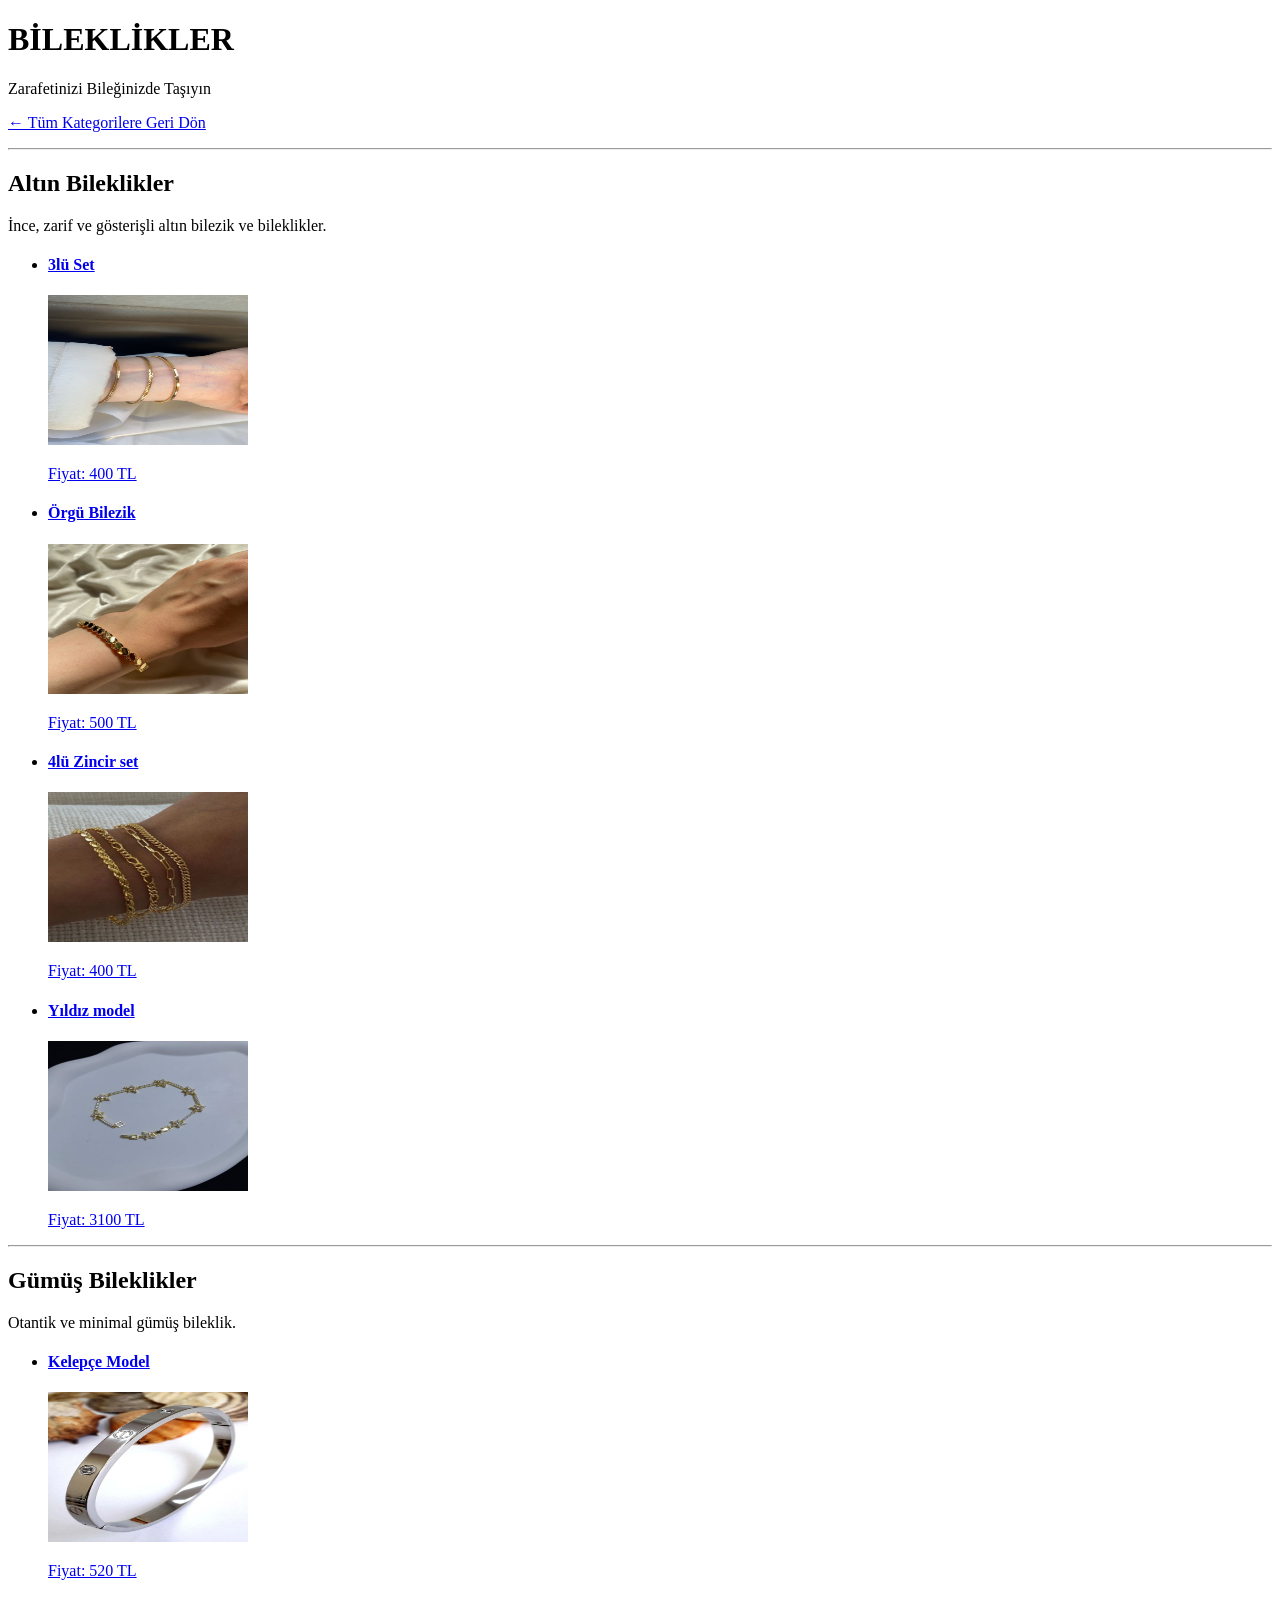
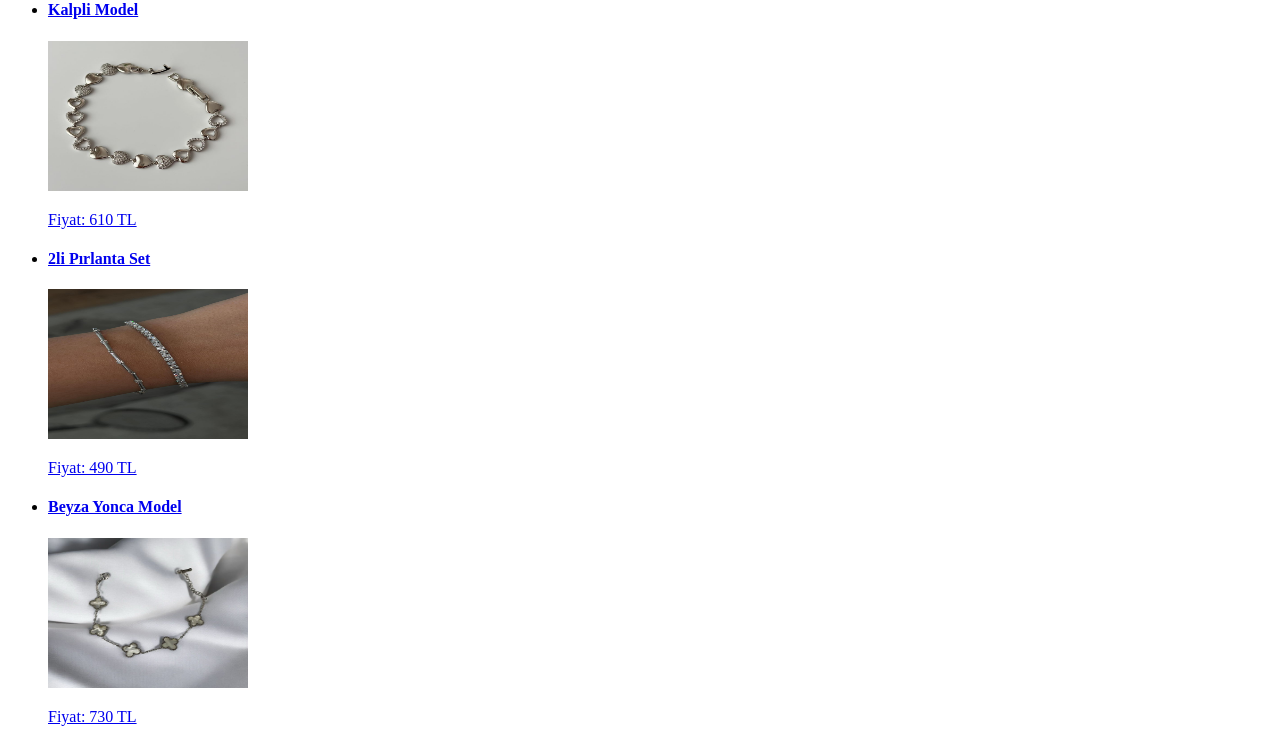
==== web projesi/bileklikler.html @ 4acbd30f "Add files via upload" ====
<!DOCTYPE html>
<html>
<head>
<meta charset="UTF-8">
<meta name="viewport" content="width=device-width,inital-scale=1.0">
<title>Takının Adresi&#127775;</title>
</head>


<body>

    <h1>BİLEKLİKLER</h1>
    <p>Zarafetinizi Bileğinizde Taşıyın</p>

    <p><a href="index.html">← Tüm Kategorilere Geri Dön</a></p>

    <hr>

    <h2>Altın Bileklikler</h2>
    <p>İnce, zarif ve gösterişli altın bilezik ve bileklikler.</p>

    <ul>

        <li>
            <a href="bileklik1_detay.html">
                <h4>3lü Set</h4>
                <img src="resimler/bileklik1.jpg" alt="bileklik1" width="200" height="150">
                <p>Fiyat: 400 TL</p>
            </a>
        </li>

        <li>
            <a href="bileklik2_detay.html">
                <h4>Örgü Bilezik</h4>
                <img src="resimler/bileklik2.jpg" alt="bileklik2" width="200" height="150">
                <p>Fiyat: 500 TL</p>
            </a>
        </li>

        <li>
            <a href="bileklik3_detay.html">
                <h4>4lü Zincir set</h4>
                <img src="resimler/bileklik3.jpg" alt=" Bileklik3" width="200" height="150">
                <p>Fiyat: 400 TL</p>
            </a>
        </li>

        <li>
            <a href="bileklik4_detay.html">
                <h4>Yıldız model</h4>
                <img src="resimler/bileklik4.jpg" alt="bileklik4" width="200" height="150">
                <p>Fiyat: 3100 TL</p>
            </a>
        </li>
    </ul>

    <hr>

    <h2>Gümüş Bileklikler</h2>
    <p>Otantik ve minimal gümüş bileklik.</p>

    <ul>

        <li>
            <a href="gümüş_bileklik1_detay.html">
                <h4>Kelepçe Model</h4>
                <img src="resimler/gümüşbileklik1.jpg" alt="gümüşbileklik1" width="200" height="150">
                <p>Fiyat: 520 TL</p>
            </a>
        </li>

        <li>
            <a href="gümüş_bileklik2_detay.html">
                <h4>Kalpli Model</h4>
                <img src="resimler/gümüşbileklik2.jpg" alt="gümüşbileklik2" width="200" height="150">
                <p>Fiyat: 610 TL</p>
            </a>
        </li>

        <li>
            <a href="gümüş_bileklik3_detay.html">
                <h4>2li Pırlanta Set</h4>
                <img src="resimler/gümüşbileklik3.jpg" alt="gümüşbileklik3" width="200" height="150">
                <p>Fiyat: 490 TL</p>
            </a>
        </li>

        <li>
            <a href="gümüş_bileklik4_detay.html">
                <h4>Beyza Yonca Model </h4>
                <img src="resimler/gümüşbileklik4.jpg" alt="gümüşbileklik4" width="200" height="150">
                <p>Fiyat: 730 TL</p>
            </a>
        </li>
    </ul>

</body>
</html>
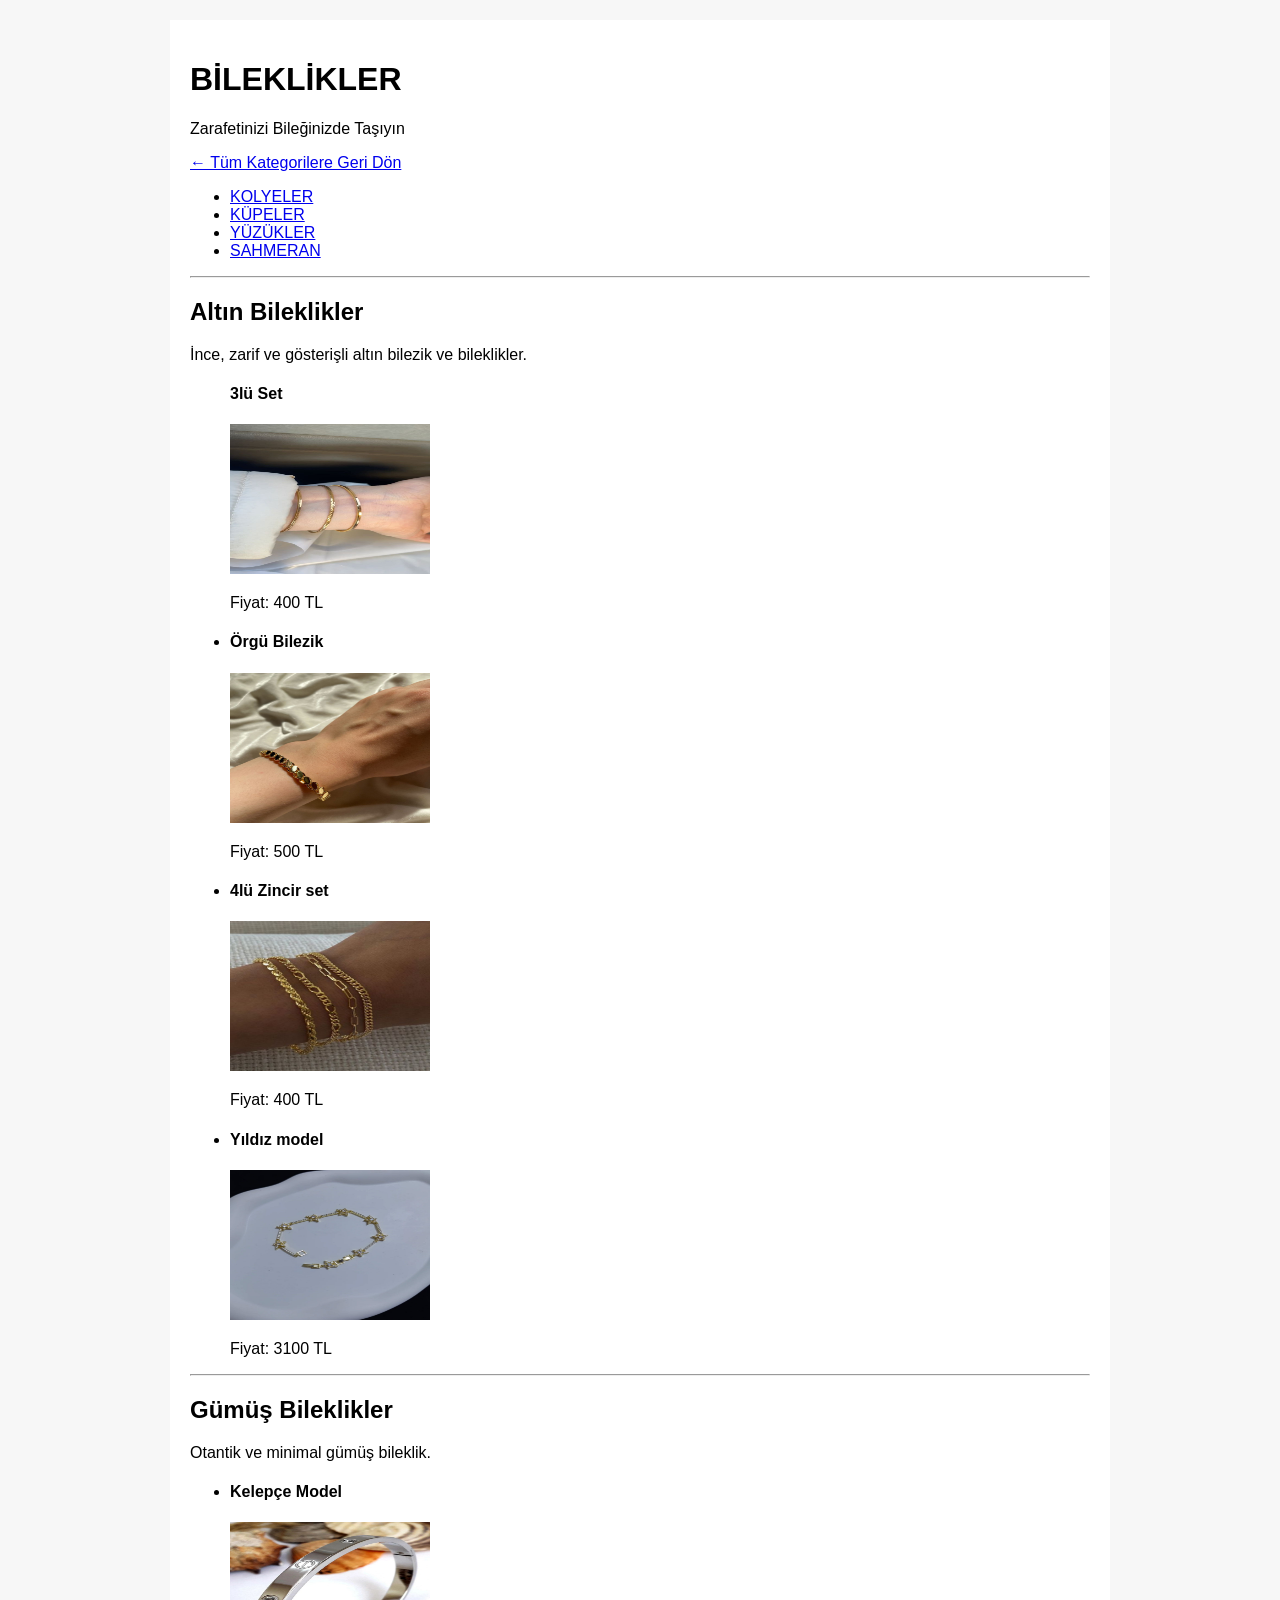
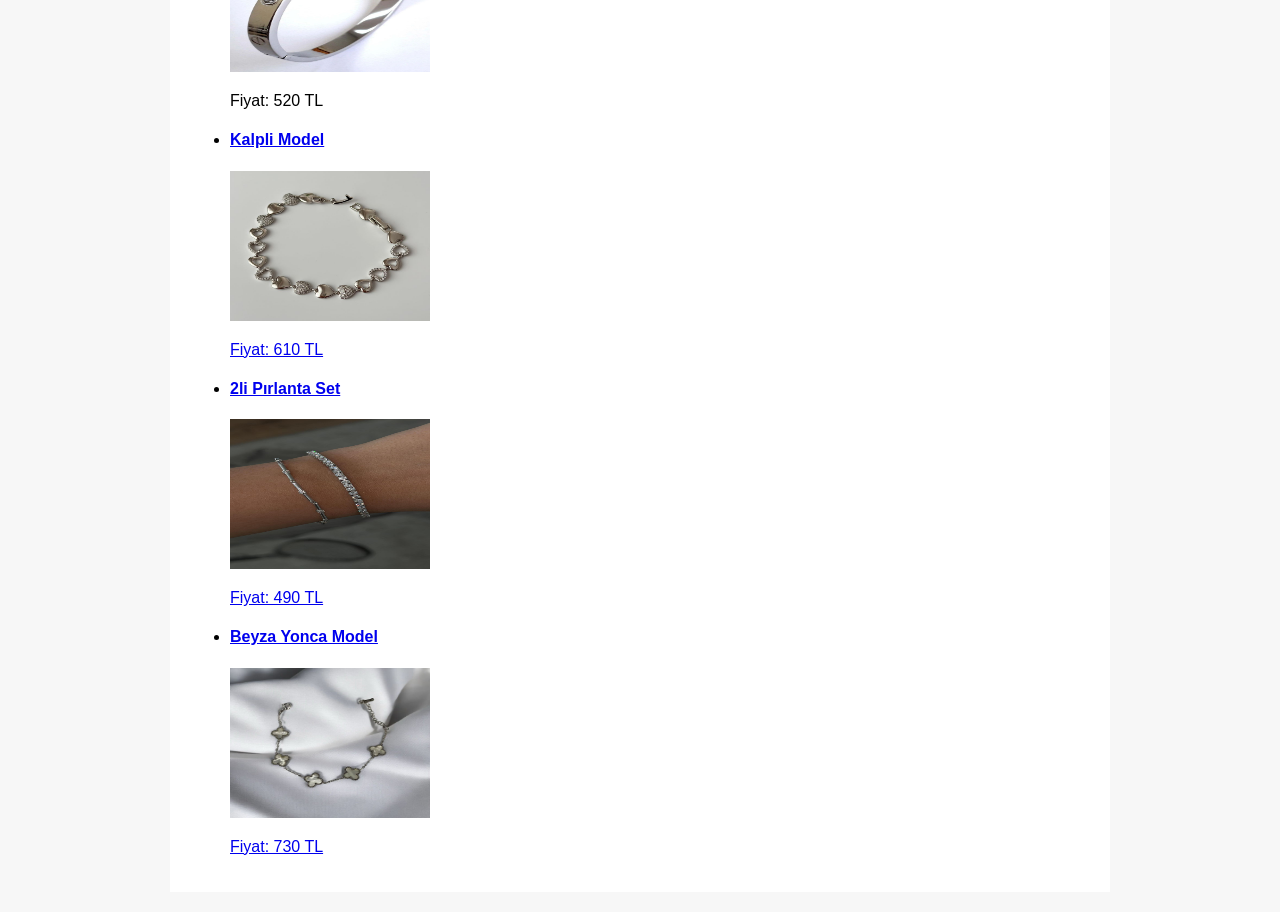
==== commit 8b74c839: "Add files via upload" ====
--- a/web projesi/bileklikler.html
+++ b/web projesi/bileklikler.html
@@ -3,26 +3,36 @@
 <head>
 <meta charset="UTF-8">
 <meta name="viewport" content="width=device-width,inital-scale=1.0">
+<link rel="stylesheet" href="style.css">
+
 <title>Takının Adresi&#127775;</title>
 </head>
 
 
 <body>
+<div class="container">
 
     <h1>BİLEKLİKLER</h1>
     <p>Zarafetinizi Bileğinizde Taşıyın</p>
 
     <p><a href="index.html">← Tüm Kategorilere Geri Dön</a></p>
+	<ul>
+    <li><a href="kolyeler.html">KOLYELER</a></li>
+	<li><a href="kupeler.html">KÜPELER</a></li>
+	<li><a href="yuzukler.html">YÜZÜKLER</a></li>
+	<li><a href="sahmeran.html">SAHMERAN</a></li>
 
+
+</ul>
     <hr>
 
     <h2>Altın Bileklikler</h2>
     <p>İnce, zarif ve gösterişli altın bilezik ve bileklikler.</p>
 
     <ul>
-
-        <li>
-            <a href="bileklik1_detay.html">
+  
+            <a #href="bileklik1_detay.html">
+			
                 <h4>3lü Set</h4>
                 <img src="resimler/bileklik1.jpg" alt="bileklik1" width="200" height="150">
                 <p>Fiyat: 400 TL</p>
@@ -30,7 +40,7 @@
         </li>
 
         <li>
-            <a href="bileklik2_detay.html">
+            <a #href="bileklik2_detay.html">
                 <h4>Örgü Bilezik</h4>
                 <img src="resimler/bileklik2.jpg" alt="bileklik2" width="200" height="150">
                 <p>Fiyat: 500 TL</p>
@@ -38,7 +48,7 @@
         </li>
 
         <li>
-            <a href="bileklik3_detay.html">
+            <a #href="bileklik3_detay.html">
                 <h4>4lü Zincir set</h4>
                 <img src="resimler/bileklik3.jpg" alt=" Bileklik3" width="200" height="150">
                 <p>Fiyat: 400 TL</p>
@@ -46,7 +56,7 @@
         </li>
 
         <li>
-            <a href="bileklik4_detay.html">
+            <a #href="bileklik4_detay.html">
                 <h4>Yıldız model</h4>
                 <img src="resimler/bileklik4.jpg" alt="bileklik4" width="200" height="150">
                 <p>Fiyat: 3100 TL</p>
@@ -62,7 +72,7 @@
     <ul>
 
         <li>
-            <a href="gümüş_bileklik1_detay.html">
+            <a #href="gümüş_bileklik1_detay.html">
                 <h4>Kelepçe Model</h4>
                 <img src="resimler/gümüşbileklik1.jpg" alt="gümüşbileklik1" width="200" height="150">
                 <p>Fiyat: 520 TL</p>
@@ -93,6 +103,6 @@
             </a>
         </li>
     </ul>
-
+</div>
 </body>
 </html>
--- a/web projesi/style.css
+++ b/web projesi/style.css
@@ -0,0 +1,56 @@
+
+body {
+    background-color: #f7f7f7;
+    color: black;
+    font-family: Arial;
+    margin: 0;
+    padding: 0;
+
+.container {
+    width: 90%;
+    max-width: 900px;
+    margin: 20px auto;
+    background-color: white;
+    padding: 20px;
+    border: 1px solid #ddd
+h1 {
+    text-align: center;
+    color: black;
+    border-bottom: 2px solid black;
+    padding-bottom: 10px;
+}
+
+h2 {
+    color: black;
+    margin-top: 30px;
+    border-left: 4px solid black;
+    padding-left: 10px;
+}
+
+
+p {
+    font-size: 18px;
+    line-height: 1.5;
+    color: #333;
+}
+
+
+ul {
+    list-style-type: none;
+    padding: 0;
+}
+
+li {
+    margin: 20px 0;
+    padding: 10px;
+    border: 1px solid #ccc;
+}
+
+
+img {
+    width: 200px;
+    height: 150px;
+    border: 1px solid #000;
+    background-color: white;
+}
+
